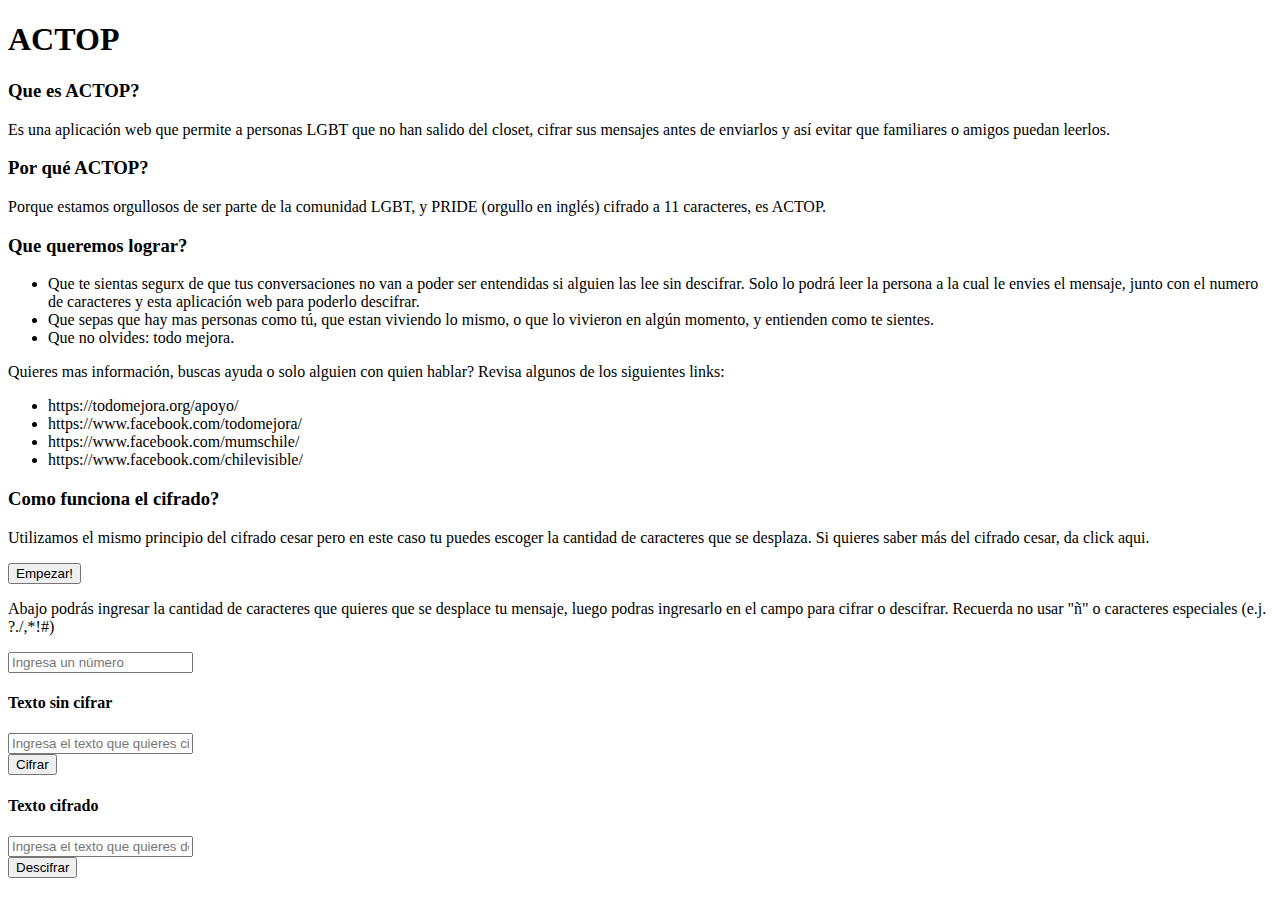
==== src/index.html @ df713470 "agrega divs, titulos, parrafos, campos de texto y botones" ====
<!DOCTYPE html>
<html>
  <head>
    <meta charset="utf-8">
    <title>Caesar Cipher</title>
    <link rel="stylesheet" href="style.css" />
  </head>
  <body>
    <div id="root">
         
    <div id="page1">
      <h1>ACTOP</h1>
      <h3>Que es ACTOP?</h3>
      <p>
        Es una aplicación web que permite a personas LGBT que no han salido del closet, 
        cifrar sus mensajes antes de enviarlos y así evitar que familiares o
        amigos puedan leerlos.
      </p>
      <h3>Por qué ACTOP?</h3>
      <p>
        Porque estamos orgullosos de ser parte de la comunidad LGBT, y PRIDE (orgullo en inglés) 
        cifrado a 11 caracteres, es ACTOP.
      </p>
      <h3>Que queremos lograr?</h3>
      <ul><li>Que te sientas segurx de que tus conversaciones no van a poder ser 
            entendidas si alguien las lee sin descifrar. Solo lo podrá leer la persona 
            a la cual le envies el mensaje, junto con el numero de caracteres y esta 
            aplicación web para poderlo descifrar.</li>
          <li>Que sepas que hay mas personas como tú, que estan viviendo lo mismo,
            o que lo vivieron en algún momento, y entienden como  te sientes.</li>
          <li>Que no olvides: todo mejora.</li>
      </ul>
      <p>
          Quieres mas información, buscas ayuda o solo alguien con quien hablar? 
          Revisa algunos de los siguientes links:
        <ul><li>https://todomejora.org/apoyo/</li>
            <li>https://www.facebook.com/todomejora/</li>
            <li>https://www.facebook.com/mumschile/
            <li>https://www.facebook.com/chilevisible/</li>
        </ul>
      </p>
      <h3>Como funciona el cifrado?</h3>
      <p>
          Utilizamos el mismo principio del cifrado cesar pero en este caso tu puedes
          escoger la cantidad de caracteres que se desplaza. Si quieres saber más del 
          cifrado cesar, da click aqui.
      </p>

      <button id="start" onclick="hidePage2()">Empezar!</button>

    </div>

    <div id="page2">
      <p>Abajo podrás ingresar la cantidad de caracteres que quieres que se desplace 
        tu mensaje, luego podras ingresarlo en el campo para cifrar o descifrar. 
        Recuerda no usar "ñ" o caracteres especiales (e.j. ?./,*!#)</p>
      <input  type="text" 
              id="offsetBox" 
              placeholder="Ingresa un número"
              autocomplete="off">
      </input>

      <p>
        <h4>Texto sin cifrar</h4>
        <input  type="text" 
                id="textToCipher" 
                placeholder="Ingresa el texto que quieres cifrar"
                autocomplete="off">
        </input>
        </br>
        <button id="cipherBtn">Cifrar</button>
      </p>

      <p>
          <h4>Texto cifrado</h4>
          <input  type="text" 
                  id="textToDecipher" 
                  placeholder="Ingresa el texto que quieres descifrar"
                  autocomplete="off">
          </input>
          </br>
          <button id="decipherBtn">Descifrar</button>
        </p>
    </div>
    </div>
    <script src="./cipher.js"></script>
    <script src="./index.js"></script>
  </body>
</html>
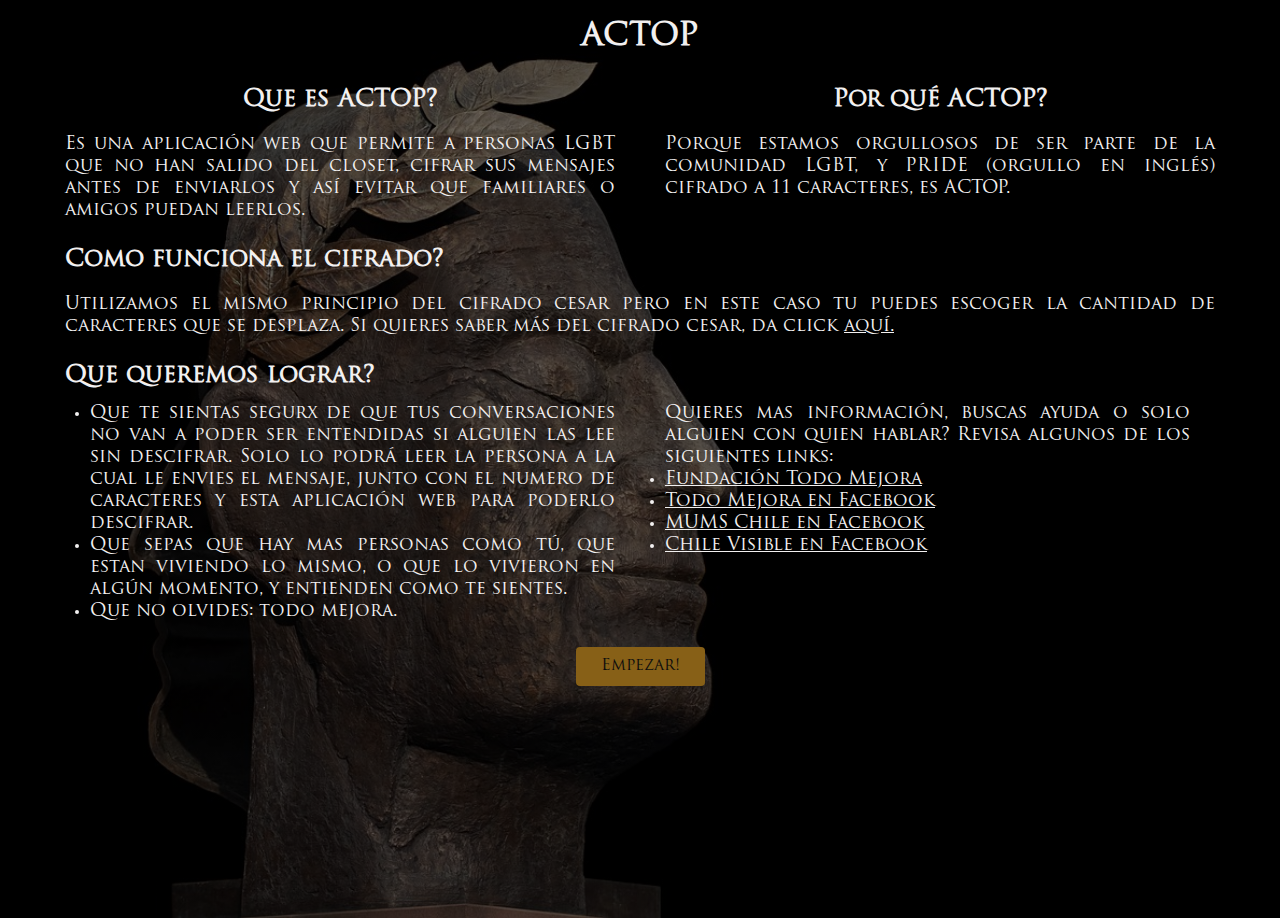
==== commit f6fc4831: "version mas completa del CSS" ====
--- a/src/index.html
+++ b/src/index.html
@@ -3,26 +3,48 @@
   <head>
     <meta charset="utf-8">
     <title>Caesar Cipher</title>
+    <link rel="shortcut icon" href="../src/Imagenes/favicon.ico">
     <link rel="stylesheet" href="style.css" />
   </head>
   <body>
-    <div id="root">
-         
+    <div id="root" class="container">
+      
     <div id="page1">
       <h1>ACTOP</h1>
-      <h3>Que es ACTOP?</h3>
-      <p>
+      <div class="row">
+      <div class="col-6">
+      <h2 class="subtitle">Que es ACTOP?</h2>
+      </br>
+      <p class="text">
         Es una aplicación web que permite a personas LGBT que no han salido del closet, 
         cifrar sus mensajes antes de enviarlos y así evitar que familiares o
         amigos puedan leerlos.
       </p>
-      <h3>Por qué ACTOP?</h3>
-      <p>
+      </div>
+      <div class="col-6">
+      <h2 class="subtitle">Por qué ACTOP?</h2>
+      </br>
+      <p class="text">
         Porque estamos orgullosos de ser parte de la comunidad LGBT, y PRIDE (orgullo en inglés) 
         cifrado a 11 caracteres, es ACTOP.
       </p>
-      <h3>Que queremos lograr?</h3>
-      <ul><li>Que te sientas segurx de que tus conversaciones no van a poder ser 
+      </div>
+      </div>
+      <div class="col-10">
+      <h2>Como funciona el cifrado?</h2>
+      </br>
+      <p class="text">
+          Utilizamos el mismo principio del cifrado cesar pero en este caso tu puedes
+          escoger la cantidad de caracteres que se desplaza. Si quieres saber más del 
+          cifrado cesar, da click 
+          <a href="https://es.wikipedia.org/wiki/Cifrado_C%C3%A9sar">aquí.</a>
+      </p>
+      </div>
+      <div class="col-10">
+      <h2>Que queremos lograr?</h2>
+      <div class="row">
+      <div class="col-6">
+      <ul class="text"><li>Que te sientas segurx de que tus conversaciones no van a poder ser 
             entendidas si alguien las lee sin descifrar. Solo lo podrá leer la persona 
             a la cual le envies el mensaje, junto con el numero de caracteres y esta 
             aplicación web para poderlo descifrar.</li>
@@ -30,57 +52,82 @@
             o que lo vivieron en algún momento, y entienden como  te sientes.</li>
           <li>Que no olvides: todo mejora.</li>
       </ul>
-      <p>
+      </div>
+      <div class="col-6">
+      <p class="text">
           Quieres mas información, buscas ayuda o solo alguien con quien hablar? 
           Revisa algunos de los siguientes links:
-        <ul><li>https://todomejora.org/apoyo/</li>
-            <li>https://www.facebook.com/todomejora/</li>
-            <li>https://www.facebook.com/mumschile/
-            <li>https://www.facebook.com/chilevisible/</li>
+        <ul>
+          <li>
+            <a href="https://todomejora.org/apoyo/">Fundación Todo Mejora</a>
+          </li>
+          <li>
+            <a href="https://www.facebook.com/todomejora/">Todo Mejora en Facebook</a>
+          </li>
+          <li>
+            <a href="https://www.facebook.com/mumschile/">MUMS Chile en Facebook</a>
+          <li>
+            <a href="https://www.facebook.com/chilevisible/">Chile Visible en Facebook</a>
+          </li>
         </ul>
       </p>
-      <h3>Como funciona el cifrado?</h3>
-      <p>
-          Utilizamos el mismo principio del cifrado cesar pero en este caso tu puedes
-          escoger la cantidad de caracteres que se desplaza. Si quieres saber más del 
-          cifrado cesar, da click aqui.
-      </p>
-
+      </div>
+      </div>
+      </div>
+      <div class="buttonArea">
       <button id="start" onclick="hidePage2()">Empezar!</button>
-
+      </div>
     </div>
 
     <div id="page2">
-      <p>Abajo podrás ingresar la cantidad de caracteres que quieres que se desplace 
+      <div class="col-12">
+      <p class="text" id="topText">Abajo podrás ingresar la cantidad de caracteres que quieres que se desplace 
         tu mensaje, luego podras ingresarlo en el campo para cifrar o descifrar. 
         Recuerda no usar "ñ" o caracteres especiales (e.j. ?./,*!#)</p>
+      </div>
+      <div id="offsetInput">
+      <a class="text">Ingresa la cantidad de caracteres a desplazar: </a>
       <input  type="text" 
               id="offsetBox" 
               placeholder="Ingresa un número"
               autocomplete="off">
       </input>
-
-      <p>
-        <h4>Texto sin cifrar</h4>
-        <input  type="text" 
-                id="textToCipher" 
-                placeholder="Ingresa el texto que quieres cifrar"
-                autocomplete="off">
-        </input>
-        </br>
+    </div>
+    <div class="row">  
+      <div class="col-6">
+        <h2 class="subtitle">Texto sin cifrar</h2>
+        <p class="subText">Acá añade el texto que quieres cifrar (el texto cifrado se verá en la caja de la derecha)</p>
+        <div class="textArea"> 
+        <textarea rows="12" 
+                  cols="39" 
+                  id="textToCipher" 
+                  class="textBox"
+                  placeholder="Ingresa el texto que quieres cifrar" 
+                  autocomplete="off"></textarea>
+        </div>
+        <div class="buttonArea">
         <button id="cipherBtn">Cifrar</button>
-      </p>
-
-      <p>
-          <h4>Texto cifrado</h4>
-          <input  type="text" 
+        <button id="copyCipherBtn">Copiar texto cifrado</button>
+        </div>
+      </div>
+      <div class="col-6"> 
+          <h2 class="subtitle">Texto cifrado</h2>
+          <p class="subText">Acá añade el texto que quieres descifrar (el resultado se verá en la caja de la izquierda)</p>
+          <div class="textArea">
+          <textarea  
+                  rows="12"
+                  cols="39" 
                   id="textToDecipher" 
+                  class="textBox"
                   placeholder="Ingresa el texto que quieres descifrar"
-                  autocomplete="off">
-          </input>
-          </br>
+                  autocomplete="off"></textarea>
+          </div>
+          <div class="buttonArea">
           <button id="decipherBtn">Descifrar</button>
-        </p>
+          <button id="copyDecipherBtn">Copiar texto descifrado</button>
+          </div>
+      </div>
+      </div>
     </div>
     </div>
     <script src="./cipher.js"></script>
--- a/src/style.css
+++ b/src/style.css
@@ -0,0 +1,211 @@
+@font-face{
+    font-family: "Tranjan";
+    src: url(../src/trajanpro-regular.otf);
+}
+
+body{
+    background-image: 
+    linear-gradient(
+      rgba(0, 0, 0, 0.6),
+      rgba(0, 0, 0, 0.6)
+    ), url(../src/Imagenes/JulioCesar.jpg);
+    min-height: 100vh;
+    background-repeat: no-repeat;
+    background-size: cover;
+    font-family: "Tranjan";
+    color: #f2f0f0;
+}
+
+h1{
+    margin: 18px;
+    text-align: center;
+}
+
+.subtitle{
+    text-align: center;
+}
+
+.text{
+    text-align: justify;
+    font-size:18px;
+}
+
+.subText{
+    text-align: justify;
+    font-size:18px;
+    padding-top: 10px;
+    padding-left: 48px;
+    padding-right: 48px;
+}
+
+#topText{
+    margin: 40px;
+    margin-left: 50px;
+    margin-bottom: 20px;
+    font-weight: bold;
+}
+
+#offsetInput{
+    padding-left: 75px;
+    padding-bottom: 40px;
+    font-weight: bold;
+}
+
+#offsetBox{
+    background-color: transparent;
+    border-width: 2px;
+    border-style: solid;
+    border-color: #876017;
+    color: #f2f0f0;
+    font-family: inherit;
+    font-size: medium;
+    font-weight: bold;
+    height: 35px;
+}
+
+::placeholder {
+    color: #f2f0f0;
+    opacity: 1; /* Firefox */
+}
+
+:-ms-input-placeholder { /* Internet Explorer 10-11 */
+   color: #f2f0f0;
+}
+
+::-ms-input-placeholder { /* Microsoft Edge */
+   color: #f2f0f0;
+}
+
+a{
+    color: inherit;
+    font-size: 18px;
+}
+
+#start{
+    background-color: #876017;
+    border: #876017;
+    font-family: inherit;
+    font-size: inherit; 
+    border-radius: 4px;
+    color: #0D0D0D;
+    padding: 10px 25px;
+}
+
+.buttonArea{
+    text-align: center;
+}
+
+.buttonArea button{
+    background-color: #876017;
+    border: #876017;
+    font-family: inherit;
+    font-size: inherit; 
+    border-radius: 4px;
+    color: #0D0D0D;
+    padding: 10px 25px;
+}
+
+.textArea{
+    padding: 20px 17px;
+    text-align: center; 
+}
+
+.textBox{
+    background-color: transparent;
+    border-width: 3px;
+    border-style: solid;
+    border-color: #876017;
+    color: #f2f0f0;
+    font-family: inherit;
+    font-size: medium;
+    font-weight: bold;
+}
+
+/*Global*/
+
+*{  
+    box-sizing: border-box;
+    margin: 0;
+    padding: 0;
+}
+
+/*cada vez que utilize la clase container, tomara estos estilos*/
+.container { 
+    width: 100%;
+    max-width: 1200px;
+    margin: 0px auto;
+}
+
+.row:before, .row:after {
+    content: " ";
+    display: table;
+}
+.row:after {
+    clear: both;
+}
+
+[class*="col-"] {
+    min-height: 7px;
+    padding: 12px 25px;
+    float: left;
+}
+
+.col-1 {
+    /* (1/12) x 100 */
+    width: 8.333333333%;
+}
+
+.col-2 {
+    /* (2/12) x 100 */
+    width: 16.666666667%;
+}
+
+.col-3 {
+    /* (3/12) x 100 */
+    width: 25%;
+}
+
+.col-4 {
+    /* (4/12) x 100 */
+    width: 33.333333333%;
+}
+
+.col-5 {
+    /* (5/12) x 100 */
+    width: 41.666666667%;
+}
+
+.col-6 {
+    /* (6/12) x 100 */
+    width: 50%;
+}
+
+.col-7 {
+    /* (7/12) x 100 */
+    width: 58,333333333%;
+}
+
+.col-8 {
+    /* (8/12) x 100 */
+    width: 66,666666667%;
+}
+
+.col-9 {
+    /* (9/12) x 100 */
+    width: 75%;
+}
+
+.col-10 {
+    /* (10/12) x 100 */
+    width: 83,333333333%;
+}
+
+.col-11 {
+    /* (11/12) x 100 */
+    width: 91,666666667%;
+}
+
+.col-12 {
+    /* (12/12) x 100 */
+    width: 100%;
+}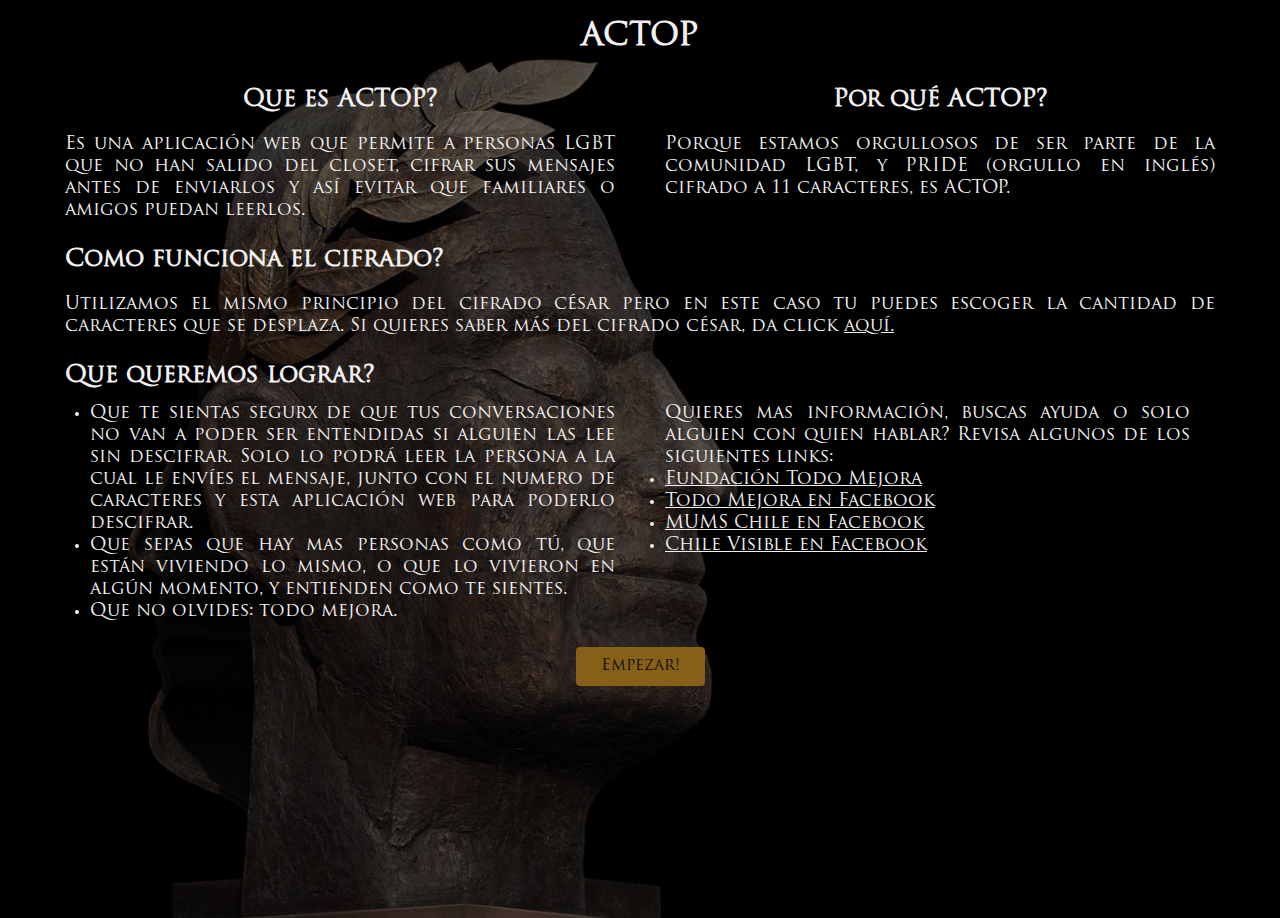
==== commit 0575148c: "codifica numeros, caracteres especiales y acepta ñ" ====
--- a/src/index.html
+++ b/src/index.html
@@ -14,7 +14,7 @@
       <div class="row">
       <div class="col-6">
       <h2 class="subtitle">Que es ACTOP?</h2>
-      </br>
+      <br>
       <p class="text">
         Es una aplicación web que permite a personas LGBT que no han salido del closet, 
         cifrar sus mensajes antes de enviarlos y así evitar que familiares o
@@ -23,7 +23,7 @@
       </div>
       <div class="col-6">
       <h2 class="subtitle">Por qué ACTOP?</h2>
-      </br>
+      <br>
       <p class="text">
         Porque estamos orgullosos de ser parte de la comunidad LGBT, y PRIDE (orgullo en inglés) 
         cifrado a 11 caracteres, es ACTOP.
@@ -32,11 +32,11 @@
       </div>
       <div class="col-10">
       <h2>Como funciona el cifrado?</h2>
-      </br>
+      <br>
       <p class="text">
-          Utilizamos el mismo principio del cifrado cesar pero en este caso tu puedes
+          Utilizamos el mismo principio del cifrado césar pero en este caso tu puedes
           escoger la cantidad de caracteres que se desplaza. Si quieres saber más del 
-          cifrado cesar, da click 
+          cifrado césar, da click 
           <a href="https://es.wikipedia.org/wiki/Cifrado_C%C3%A9sar">aquí.</a>
       </p>
       </div>
@@ -46,9 +46,9 @@
       <div class="col-6">
       <ul class="text"><li>Que te sientas segurx de que tus conversaciones no van a poder ser 
             entendidas si alguien las lee sin descifrar. Solo lo podrá leer la persona 
-            a la cual le envies el mensaje, junto con el numero de caracteres y esta 
+            a la cual le envíes el mensaje, junto con el numero de caracteres y esta 
             aplicación web para poderlo descifrar.</li>
-          <li>Que sepas que hay mas personas como tú, que estan viviendo lo mismo,
+          <li>Que sepas que hay mas personas como tú, que están viviendo lo mismo,
             o que lo vivieron en algún momento, y entienden como  te sientes.</li>
           <li>Que no olvides: todo mejora.</li>
       </ul>
@@ -66,6 +66,7 @@
           </li>
           <li>
             <a href="https://www.facebook.com/mumschile/">MUMS Chile en Facebook</a>
+          </li>
           <li>
             <a href="https://www.facebook.com/chilevisible/">Chile Visible en Facebook</a>
           </li>
@@ -75,23 +76,21 @@
       </div>
       </div>
       <div class="buttonArea">
-      <button id="start" onclick="hidePage2()">Empezar!</button>
+      <button id="start">Empezar!</button>
       </div>
     </div>
 
     <div id="page2">
       <div class="col-12">
       <p class="text" id="topText">Abajo podrás ingresar la cantidad de caracteres que quieres que se desplace 
-        tu mensaje, luego podras ingresarlo en el campo para cifrar o descifrar. 
-        Recuerda no usar "ñ" o caracteres especiales (e.j. ?./,*!#)</p>
+        tu mensaje, luego podrás ingresarlo en el campo para cifrar o descifrar.</p>
       </div>
       <div id="offsetInput">
       <a class="text">Ingresa la cantidad de caracteres a desplazar: </a>
-      <input  type="text" 
+      <input  type="text"
               id="offsetBox" 
               placeholder="Ingresa un número"
               autocomplete="off">
-      </input>
     </div>
     <div class="row">  
       <div class="col-6">
@@ -107,7 +106,8 @@
         </div>
         <div class="buttonArea">
         <button id="cipherBtn">Cifrar</button>
-        <button id="copyCipherBtn">Copiar texto cifrado</button>
+        <button id="copyCipherBtn">Copiar</button>
+        <button id="cleanCipher">Limpiar</button>
         </div>
       </div>
       <div class="col-6"> 
@@ -124,7 +124,8 @@
           </div>
           <div class="buttonArea">
           <button id="decipherBtn">Descifrar</button>
-          <button id="copyDecipherBtn">Copiar texto descifrado</button>
+          <button id="copyDecipherBtn">Copiar</button>
+          <button id="cleanDecipher">Limpiar</button>
           </div>
       </div>
       </div>
--- a/src/style.css
+++ b/src/style.css
@@ -61,6 +61,7 @@
     font-size: medium;
     font-weight: bold;
     height: 35px;
+    width: 220px;
 }
 
 ::placeholder {
@@ -208,4 +209,11 @@
 .col-12 {
     /* (12/12) x 100 */
     width: 100%;
+}
+
+@media only screen and (max-width: 768px) {
+    /* For mobile phones: */
+    [class*="col-"] {
+        width: 100%;
+    }
 }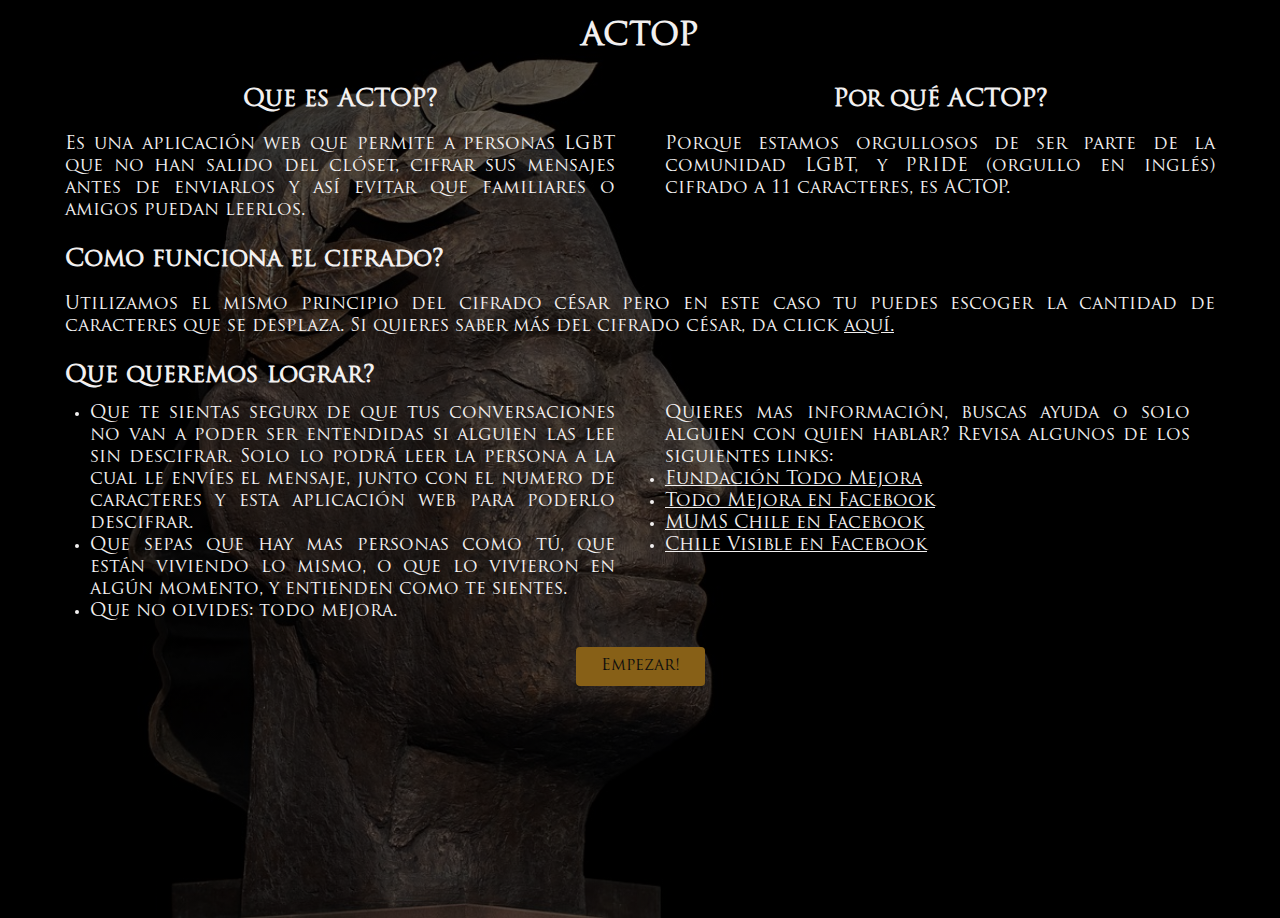
==== commit ab0041e2: "añadir comentarios y readme nuevo" ====
--- a/src/index.html
+++ b/src/index.html
@@ -2,21 +2,22 @@
 <html>
   <head>
     <meta charset="utf-8">
+    <meta name="viewport" content="width=device-width, initial-scale=1.0">
     <title>Caesar Cipher</title>
     <link rel="shortcut icon" href="../src/Imagenes/favicon.ico">
     <link rel="stylesheet" href="style.css" />
   </head>
   <body>
-    <div id="root" class="container">
+    <div id="root" class="container"> <!-- Inicio container general -->
       
     <div id="page1">
       <h1>ACTOP</h1>
-      <div class="row">
+      <div class="row"> <!-- Inicio primer row -->
       <div class="col-6">
       <h2 class="subtitle">Que es ACTOP?</h2>
       <br>
       <p class="text">
-        Es una aplicación web que permite a personas LGBT que no han salido del closet, 
+        Es una aplicación web que permite a personas LGBT que no han salido del clóset, 
         cifrar sus mensajes antes de enviarlos y así evitar que familiares o
         amigos puedan leerlos.
       </p>
@@ -29,7 +30,7 @@
         cifrado a 11 caracteres, es ACTOP.
       </p>
       </div>
-      </div>
+      </div> <!-- Fin primer row -->
       <div class="col-10">
       <h2>Como funciona el cifrado?</h2>
       <br>
@@ -42,7 +43,7 @@
       </div>
       <div class="col-10">
       <h2>Que queremos lograr?</h2>
-      <div class="row">
+      <div class="row"> <!-- Inicio segundo row -->
       <div class="col-6">
       <ul class="text"><li>Que te sientas segurx de que tus conversaciones no van a poder ser 
             entendidas si alguien las lee sin descifrar. Solo lo podrá leer la persona 
@@ -73,7 +74,7 @@
         </ul>
       </p>
       </div>
-      </div>
+      </div> <!-- Fin segundo row -->
       </div>
       <div class="buttonArea">
       <button id="start">Empezar!</button>
@@ -92,7 +93,7 @@
               placeholder="Ingresa un número"
               autocomplete="off">
     </div>
-    <div class="row">  
+    <div class="row">  <!-- Inicio tercer row -->
       <div class="col-6">
         <h2 class="subtitle">Texto sin cifrar</h2>
         <p class="subText">Acá añade el texto que quieres cifrar (el texto cifrado se verá en la caja de la derecha)</p>
@@ -128,9 +129,9 @@
           <button id="cleanDecipher">Limpiar</button>
           </div>
       </div>
-      </div>
+      </div> <!-- Fin tercer row -->
     </div>
-    </div>
+    </div> <!-- Fin container -->
     <script src="./cipher.js"></script>
     <script src="./index.js"></script>
   </body>
